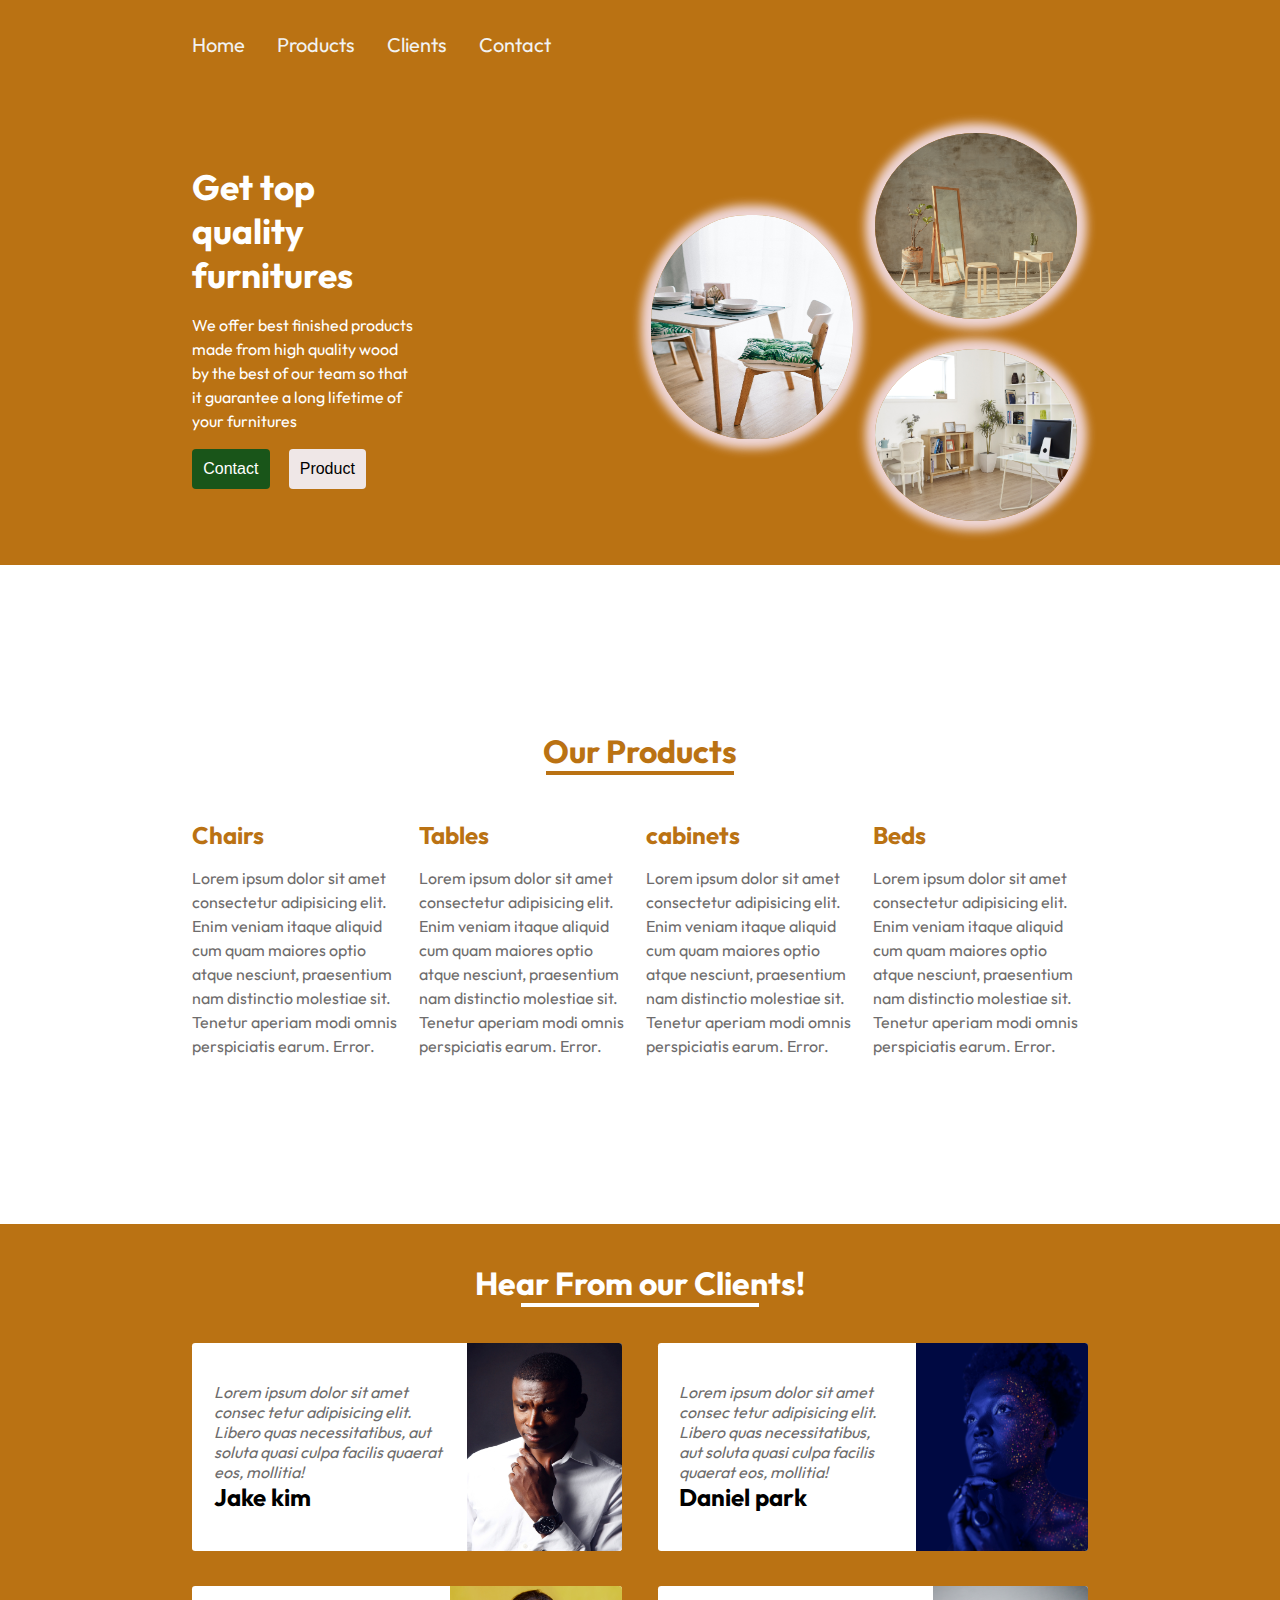
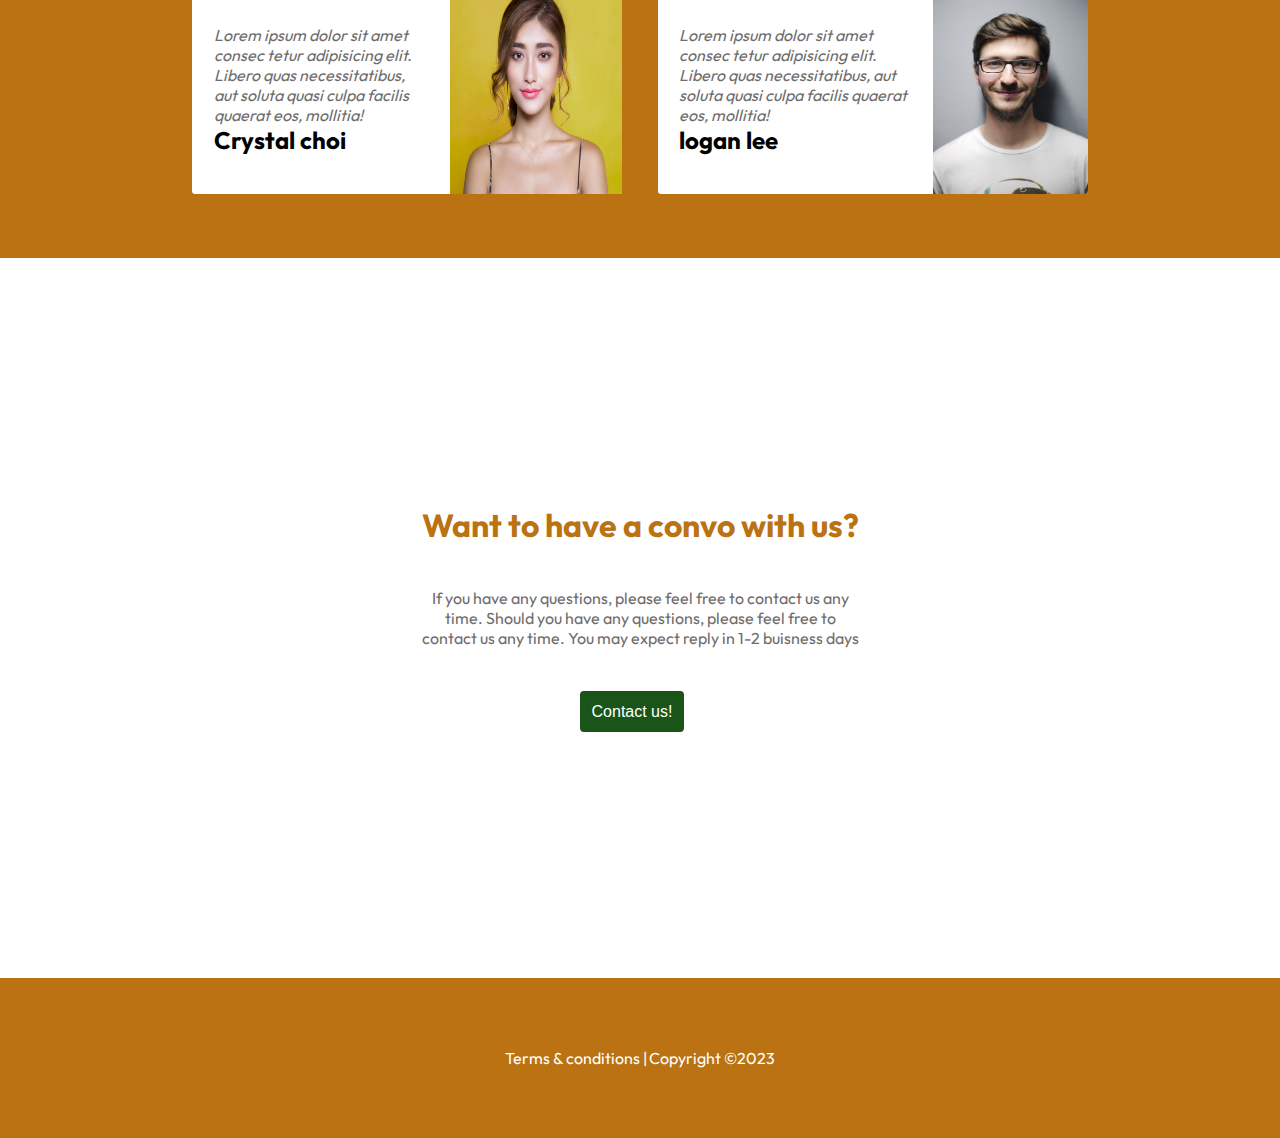
==== HomePage.html @ 2f81bfea "initial commit" ====
<!DOCTYPE html>
<html lang="en">
  <head>
    <meta charset="UTF-8" />
    <meta http-equiv="X-UA-Compatible" content="IE=edge" />
    <meta name="viewport" content="width=device-width, initial-scale=1.0" />
    <link rel="preconnect" href="https://fonts.googleapis.com" />
    <link rel="preconnect" href="https://fonts.gstatic.com" crossorigin />
    <link
      href="https://fonts.googleapis.com/css2?family=Outfit:wght@300&display=swap"
      rel="stylesheet"
    />
    <link
      rel="stylesheet"
      href="https://cdnjs.cloudflare.com/ajax/libs/font-awesome/4.7.0/css/font-awesome.min.css"
    />
    <link rel="stylesheet" href="./css/index..css" />
    <link rel="stylesheet" href="./css/navbar.css" />
    <link rel="stylesheet" href="./css/responsive.css" />
    <title>Home</title>
  </head>
  <body>
    <nav>
      <div class="topnav" id="myTopnav">
        <a href="#home" class="home">Home</a>
        <a href="#products">Products</a>
        <a href="#clients">Clients</a>
        <a href="#contact">Contact</a>
        <a href="javascript:void(0);" class="icon" onclick="myFunction()">
          <i class="fa fa-bars"></i>
        </a>
      </div>
    </nav>
    <main>
      <div class="main_container" id="home">
        <div class="home_item">
          <section>
            <h1 class="intro">Get top quality furnitures</h1>
            <article class="desc">
              We offer best finished products made from high quality wood by the
              best of our team so that it guarantee a long lifetime of your
              furnitures
            </article>
            <div>
              <button class="btn1">Contact</button>
              <button class="btn2">Product</button>
            </div>
          </section>
        </div>
        <div class="images_item">
          <div class="portrait_image">
            <img
              class="img1"
              src="./assets/images/portrait.jpg"
              alt="chair image"
            />
          </div>
          <div class="square_image">
            <img class="img2" src="./assets/images/square1.jpg" alt="deck" />
            <img class="img2" src="./assets/images/square2.jpg" alt="rack" />
          </div>
        </div>
      </div>
    </main>

    <section class="pro_section" id="products">
      <div class="hero">
        <h1>Our Products</h1>
        <hr />
      </div>
      <div class="Products">
        <div class="product">
          <h2>Chairs</h2>
          <p>
            Lorem ipsum dolor sit amet consectetur adipisicing elit. Enim veniam
            itaque aliquid cum quam maiores optio atque nesciunt, praesentium
            nam distinctio molestiae sit. Tenetur aperiam modi omnis
            perspiciatis earum. Error.
          </p>
        </div>
        <div class="product">
          <h2>Tables</h2>
          <p>
            Lorem ipsum dolor sit amet consectetur adipisicing elit. Enim veniam
            itaque aliquid cum quam maiores optio atque nesciunt, praesentium
            nam distinctio molestiae sit. Tenetur aperiam modi omnis
            perspiciatis earum. Error.
          </p>
        </div>
        <div class="product">
          <h2>cabinets</h2>
          <p>
            Lorem ipsum dolor sit amet consectetur adipisicing elit. Enim veniam
            itaque aliquid cum quam maiores optio atque nesciunt, praesentium
            nam distinctio molestiae sit. Tenetur aperiam modi omnis
            perspiciatis earum. Error.
          </p>
        </div>
        <div class="product test">
          <h2>Beds</h2>
          <p>
            Lorem ipsum dolor sit amet consectetur adipisicing elit. Enim veniam
            itaque aliquid cum quam maiores optio atque nesciunt, praesentium
            nam distinctio molestiae sit. Tenetur aperiam modi omnis
            perspiciatis earum. Error.
          </p>
        </div>
      </div>
    </section>

    <section class="testimonials_container" id="clients">
      <div class="testi_head"><h1>Hear From our Clients!</h1></div>
      <hr />
      <div class="testimonials">
        <figure class="card">
          <div class="text">
            <blockquote>
              Lorem ipsum dolor sit amet consec tetur adipisicing elit. Libero
              quas necessitatibus, aut soluta quasi culpa facilis quaerat eos,
              mollitia!
            </blockquote>
            <h2>Jake kim</h2>
          </div>
          <img src="./assets/profiles/pic1.jpg" alt="sq-sample1" />
        </figure>
        <figure class="card">
          <div class="text">
            <blockquote>
              Lorem ipsum dolor sit amet consec tetur adipisicing elit. Libero
              quas necessitatibus, aut soluta quasi culpa facilis quaerat eos,
              mollitia!
            </blockquote>
            <h2>Daniel park</h2>
          </div>
          <img src="./assets/profiles/pic2.jpg" alt="sq-sample1" />
        </figure>
        <figure class="card">
          <div class="text">
            <blockquote>
              Lorem ipsum dolor sit amet consec tetur adipisicing elit. Libero
              quas necessitatibus, aut soluta quasi culpa facilis quaerat eos,
              mollitia!
            </blockquote>
            <h2>Crystal choi</h2>
          </div>
          <img src="./assets/profiles/pic4.jpg" alt="sq-sample1" />
        </figure>
        <figure class="card">
          <div class="text">
            <blockquote>
              Lorem ipsum dolor sit amet consec tetur adipisicing elit. Libero
              quas necessitatibus, aut soluta quasi culpa facilis quaerat eos,
              mollitia!
            </blockquote>
            <h2>logan lee</h2>
          </div>
          <img src="./assets/profiles/pic3.jpg" alt="sq-sample1" />
        </figure>
      </div>
    </section>

    <section class="contact_section" id="contact">
      <div class="content">
        <div class="content_head"><h1>Want to have a convo with us?</h1></div>
        <div class="content_desc">
          <p>
            If you have any questions, please feel free to contact us any time.
            Should you have any questions, please feel free to contact us any
            time. You may expect reply in 1-2 buisness days
          </p>
        </div>
        <div><button class="btn1">Contact us!</button></div>
      </div>
    </section>

    <footer>
      <a href="#">Terms & conditions</a>
      <p>|</p>
      <a href="#">Copyright ©2023</a>
    </footer>
  </body>
  <script src="./scripts/script.js"></script>
</html>
---- css/index..css ----
* {
  margin: 0px;
}

html {
  scroll-behavior: smooth;
}

body {
  font-family: "Outfit", sans-serif;
}

main {
  background-color: rgb(186, 114, 19);
}

.main_container {
  height: 100%;
  display: flex;
  flex-wrap: wrap;
  width: 70%;
  margin: auto;
  color: white;
  padding: 4%;
}

.home_item {
  display: flex;
  align-items: center;
  width: 50%;
}

.images_item {
  display: flex;
  width: 50%;
}

.home_item > section {
  width: 50%;
  box-sizing: border-box;
  display: flex;
  justify-content: space-evenly;
  flex-direction: column;
  gap: 1rem;
}

.intro {
  font-size: 2.2rem;
  font-weight: bolder;
}

.desc {
  line-height: 150%;
}

.btn1 {
  padding: 0.7rem;
  border-radius: 4px;
  background-color: rgb(25, 85, 25);
  border: none;
  color: white;
  font-size: medium;
  margin-right: 1rem;
}

.btn2 {
  padding: 0.7rem;
  border-radius: 4px;
  background-color: rgb(239, 231, 231);
  border: none;
  font-size: medium;
}

.portrait_image {
  width: 50%;
  display: flex;
  align-items: center;
  justify-content: center;
}

.square_image {
  width: 50%;
  display: flex;
  flex-direction: column;
  align-items: center;
  justify-content: center;
  gap: 8%;
}

.img1 {
  width: 90%;
  height: 60%;
  border-radius: 48%;
  box-shadow: 0 0 10px 10px rgb(239, 214, 214);
}
.img2,
.img3 {
  width: 90%;
  height: 50%;
  border-radius: 100%;
  box-shadow: 0 0 10px 10px rgb(239, 214, 214);
}

.img1 > img {
  display: block;
}

/* Products */

.pro_section {
  width: 70%;
  margin: auto;
  height: auto;
  padding: 13%;
}

.hero > hr {
  width: 20%;
  border: solid rgb(186, 114, 19) 0.25rem;
  border-bottom: none;
  margin: auto;
}

.hero {
  text-align: center;
  margin-bottom: 5%;
}
.Products {
  display: flex;
  justify-content: space-between;
  flex-wrap: wrap;
}

.product {
  width: 24%;
}

.product > p {
  color: rgb(110, 108, 108);
  margin-top: 1rem;
  line-height: 1.5rem;
}

.product > h2,
.hero > h1 {
  color: rgb(186, 114, 19);
}
/* Profile card */

.testimonials_container {
  background-color: rgb(186, 114, 19);
  height: auto;
}

.testimonials_container > hr {
  width: 18%;
  margin: auto;
  border: solid 0.25rem white;
  border-bottom: none;
}

.testimonials {
  width: 70%;
  padding: 0 0% 5% 0;
  margin: auto;
  display: flex;
  flex-wrap: wrap;
  row-gap: 4%;
  justify-content: space-between;
}

.testi_head {
  text-align: center;
  color: white;
  padding-top: 3%;
}

.card {
  width: 48%;
  height: 13rem;
  background-color: white;
  border-radius: 0.2rem;
  box-sizing: border-box;
  margin-top: 4%;
  display: flex;
}

.card > img {
  /* float: right; */
  height: inherit;
  width: 40%;
  border-radius: 0 0.2rem 0.2rem 0;
}

.text {
  padding: 5%;
  width: 60%;
  display: flex;
  flex-direction: column;
  justify-content: center;
}

.text > blockquote {
  color: rgb(110, 108, 108);
  font-style: italic;
}

/* Contact section */
.contact_section {
  width: 70%;
  margin: auto;
  color: rgb(186, 114, 19);
  height: 80vh;
}

.content {
  display: flex;
  flex-direction: column;
  gap: 6%;
  justify-content: center;
  align-items: center;
  height: 100%;
}

.content_desc {
  width: 50%;
  text-align: center;
  color: rgb(110, 108, 108);
}

.content_head {
  text-align: center;
}

footer {
  background-color: rgb(186, 114, 19);
  height: 10rem;
  display: flex;
  justify-content: center;
  flex-wrap: wrap;
  align-items: center;
  color: white;
  gap: 0.2%;
}

footer > a {
  color: white;
  text-decoration: none;
}
---- css/navbar.css ----
nav {
  background-color: rgb(186, 114, 19);
}

.topnav {
  overflow: hidden;
  margin: auto;
  width: 70%;
}


.topnav a {
  float: left;
  display: block;
  color: #f2f2f2;
  text-align: center;
  padding: 2rem 16px;
  text-decoration: none;
  font-size: 20px;
}

.home {
  padding-left: 0px !important;
}
.topnav .icon {
  display: none;
}

@media screen and (max-width: 600px) {
  .topnav a:not(:first-child) {
    display: none;
  }
  .topnav a.icon {
    float: right;
    display: block;
  }
  .home {
    padding-left: 16px !important;
  }
}

@media screen and (max-width: 600px) {
  .topnav.responsive {
    position: relative;
  }
  .topnav.responsive a.icon {
    position: absolute;
    right: 0;
    top: 0;
  }
  .topnav.responsive a {
    float: none;
    display: block;
    text-align: left;
  }
}
---- css/responsive.css ----
@media (max-width: 620px) {
  .pro_section {
    padding: 5%;
  }
  .product > p {
    line-height: 1rem;
    font-size: small;
  }
  .main_container,
  .pro_section,
  .testimonials,
  .contact_section,
  .topnav {
    width: 90%;
  }
  .text {
    font-size: smaller;
  }
  .intro {
    font-size: 1.5rem;
  }
  .desc {
    line-height: normal;
  }
}

@media (max-width: 900px) {
  .home_item > section {
    width: 90%;
  }
}

@media (max-width: 420px) {
  .product {
    width: 49%;
    margin-bottom: 6%;
  }
  .product > p {
    font-size: smaller;
  }
  .card {
    width: 100%;
  }
  .home_item,
  .images_item {
    width: 100%;
  }

  .home_item > section {
    width: 100%;
    text-align: center;
    margin-bottom: 10%;
  }
}

@media (max-width: 200px) {
  .contact_section {
    height: 100%;
  }
}
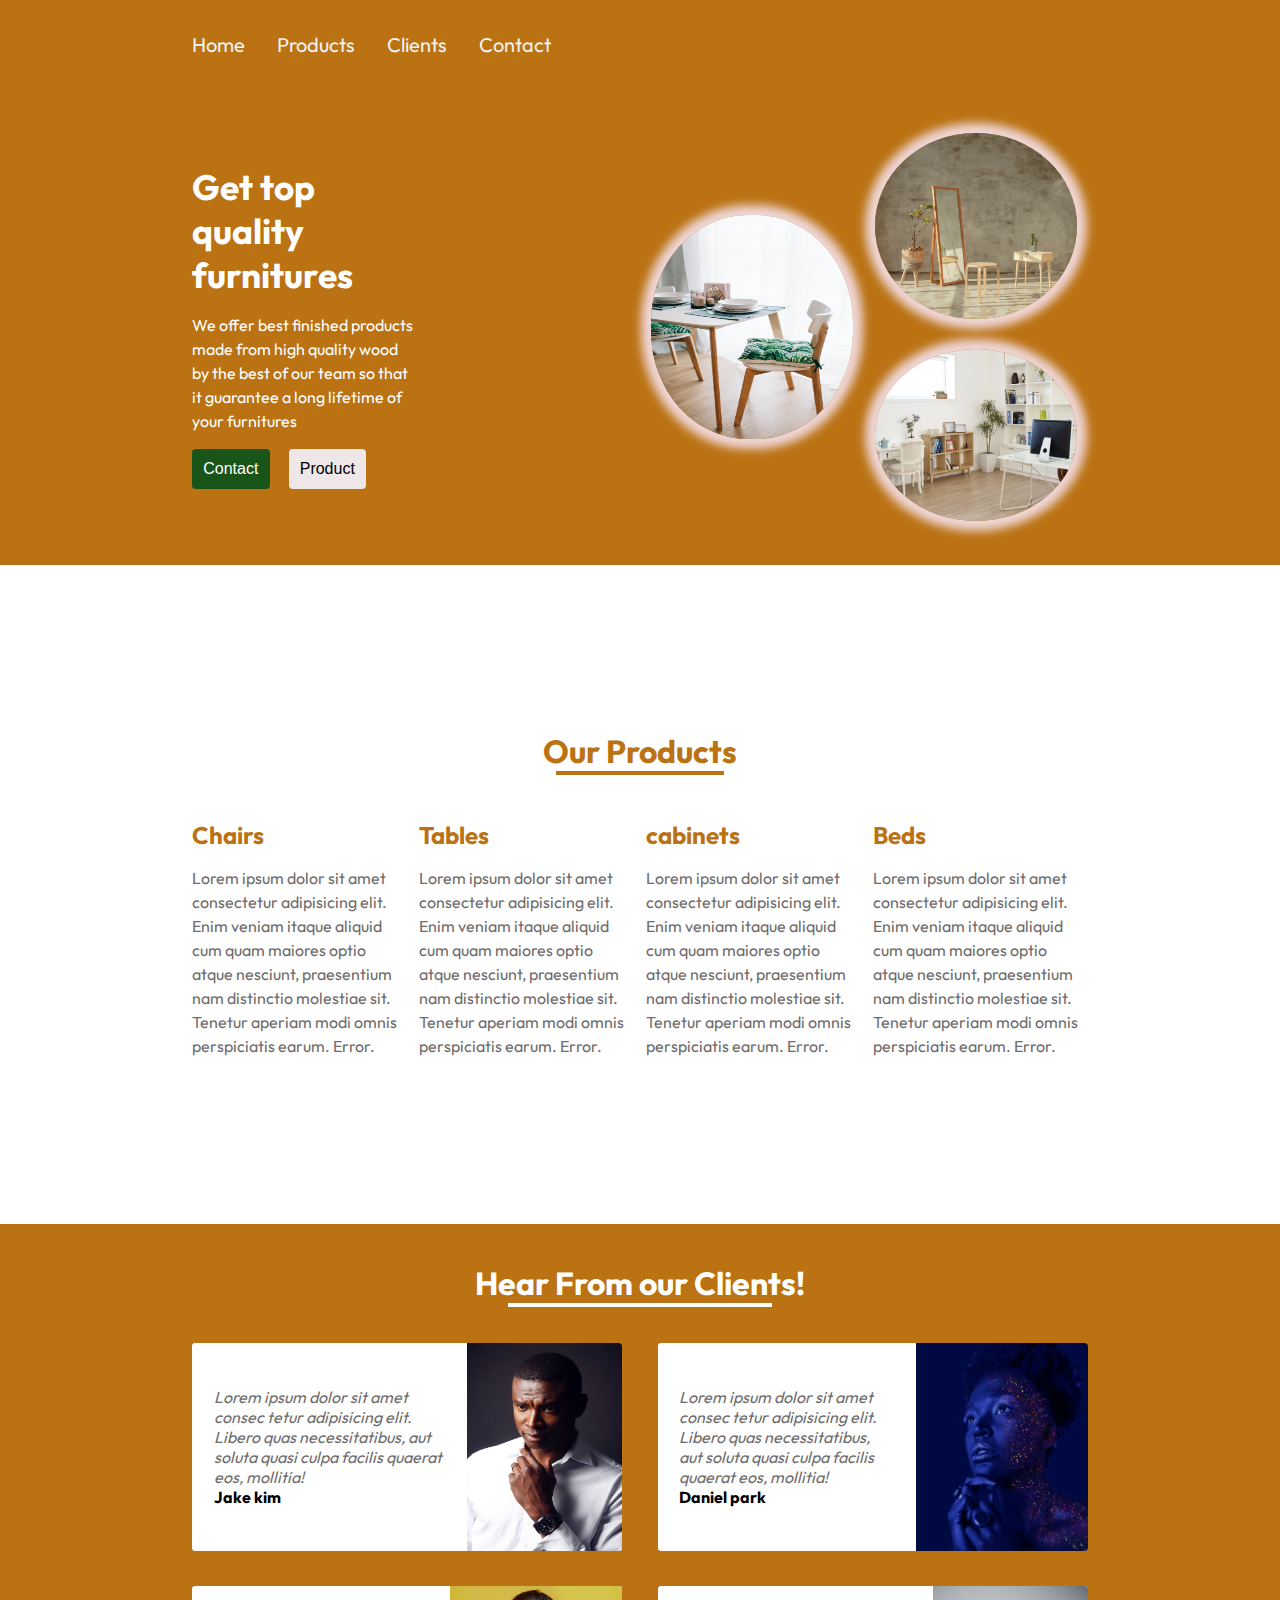
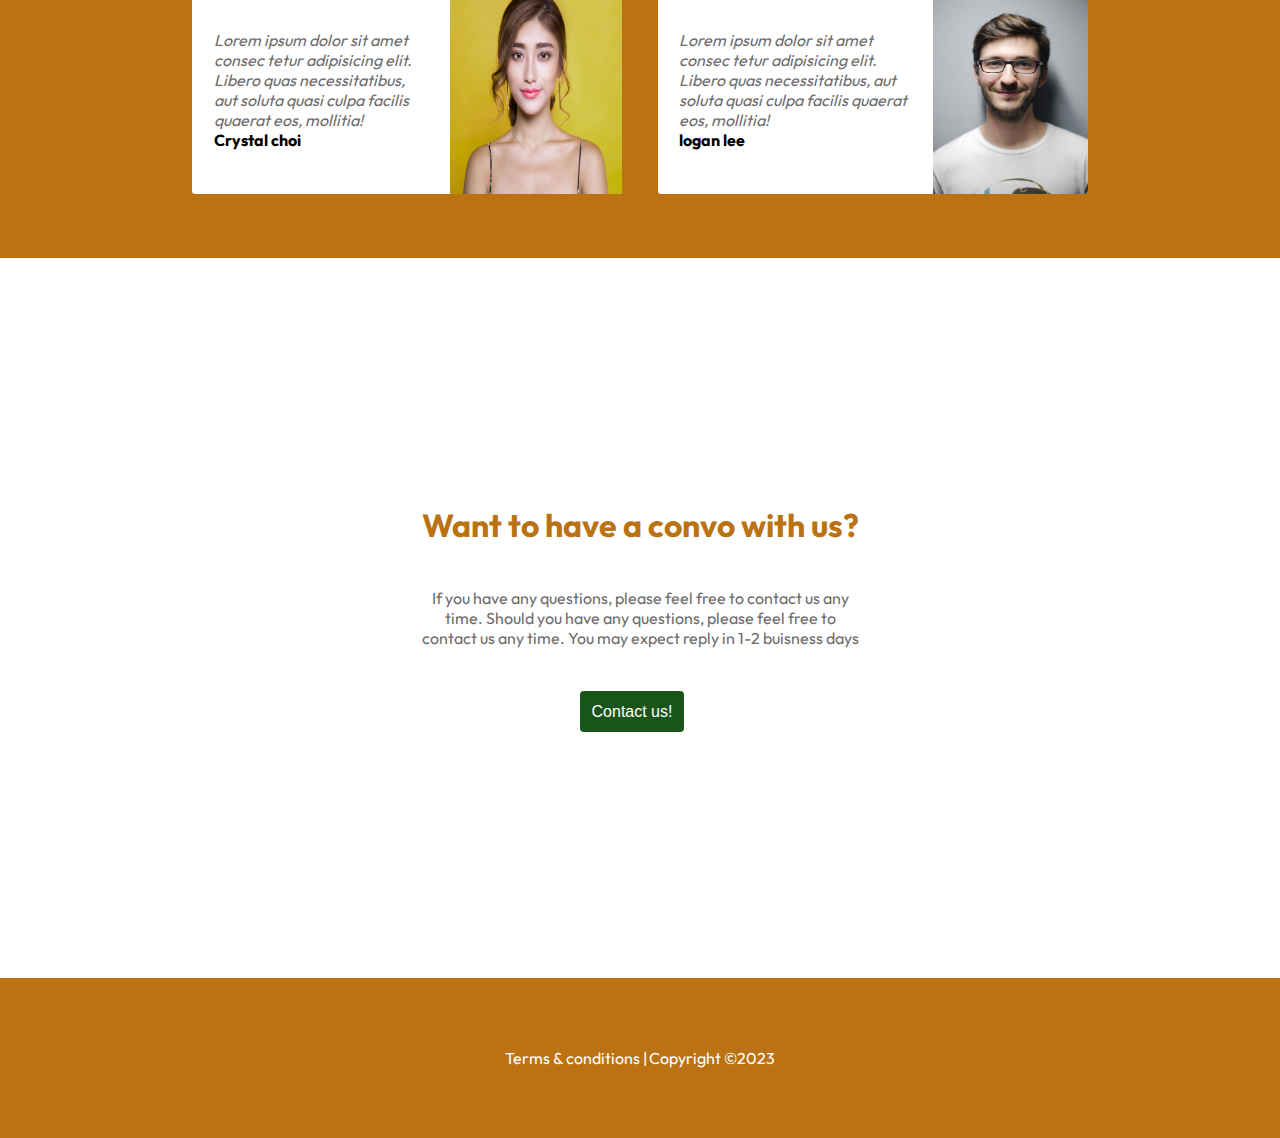
==== commit f773e580: "Responsive fixes" ====
--- a/HomePage.html
+++ b/HomePage.html
@@ -4,6 +4,11 @@
     <meta charset="UTF-8" />
     <meta http-equiv="X-UA-Compatible" content="IE=edge" />
     <meta name="viewport" content="width=device-width, initial-scale=1.0" />
+    <meta
+      name="description"
+      content="Furniture Online: Buy Wooden Furniture Online For Home & Office. Affordable Range of Funitures Online for Living, Bedroom & Etc With Upto 5 Yrs Warranty.
+    "
+    />
     <link rel="preconnect" href="https://fonts.googleapis.com" />
     <link rel="preconnect" href="https://fonts.gstatic.com" crossorigin />
     <link
@@ -17,7 +22,7 @@
     <link rel="stylesheet" href="./css/index..css" />
     <link rel="stylesheet" href="./css/navbar.css" />
     <link rel="stylesheet" href="./css/responsive.css" />
-    <title>Home</title>
+    <title>Top furniture website</title>
   </head>
   <body>
     <nav>
@@ -42,8 +47,12 @@
               furnitures
             </article>
             <div>
-              <button class="btn1">Contact</button>
-              <button class="btn2">Product</button>
+              <button onclick="location.href = 'ContactUs.html';" class="btn1">
+                Contact
+              </button>
+              <button onclick="location.href = '#products';" class="btn2">
+                Product
+              </button>
             </div>
           </section>
         </div>
@@ -119,7 +128,7 @@
               quas necessitatibus, aut soluta quasi culpa facilis quaerat eos,
               mollitia!
             </blockquote>
-            <h2>Jake kim</h2>
+            <h4>Jake kim</h4>
           </div>
           <img src="./assets/profiles/pic1.jpg" alt="sq-sample1" />
         </figure>
@@ -130,7 +139,7 @@
               quas necessitatibus, aut soluta quasi culpa facilis quaerat eos,
               mollitia!
             </blockquote>
-            <h2>Daniel park</h2>
+            <h4>Daniel park</h4>
           </div>
           <img src="./assets/profiles/pic2.jpg" alt="sq-sample1" />
         </figure>
@@ -141,7 +150,7 @@
               quas necessitatibus, aut soluta quasi culpa facilis quaerat eos,
               mollitia!
             </blockquote>
-            <h2>Crystal choi</h2>
+            <h4>Crystal choi</h4>
           </div>
           <img src="./assets/profiles/pic4.jpg" alt="sq-sample1" />
         </figure>
@@ -152,7 +161,7 @@
               quas necessitatibus, aut soluta quasi culpa facilis quaerat eos,
               mollitia!
             </blockquote>
-            <h2>logan lee</h2>
+            <h4>logan lee</h4>
           </div>
           <img src="./assets/profiles/pic3.jpg" alt="sq-sample1" />
         </figure>
@@ -169,7 +178,11 @@
             time. You may expect reply in 1-2 buisness days
           </p>
         </div>
-        <div><button class="btn1">Contact us!</button></div>
+        <div>
+          <button onclick="location.href = 'ContactUs.html';" class="btn1">
+            Contact us!
+          </button>
+        </div>
       </div>
     </section>
 
--- a/css/index..css
+++ b/css/index..css
@@ -71,6 +71,13 @@
   font-size: medium;
 }
 
+.btn1:hover,
+.btn2:hover {
+  cursor: pointer;
+  background-color: green;
+  color: white;
+}
+
 .portrait_image {
   width: 50%;
   display: flex;
@@ -115,7 +122,7 @@
 }
 
 .hero > hr {
-  width: 20%;
+  width: 10rem;
   border: solid rgb(186, 114, 19) 0.25rem;
   border-bottom: none;
   margin: auto;
@@ -153,7 +160,7 @@
 }
 
 .testimonials_container > hr {
-  width: 18%;
+  width: 16rem;
   margin: auto;
   border: solid 0.25rem white;
   border-bottom: none;
--- a/css/responsive.css
+++ b/css/responsive.css
@@ -21,6 +21,12 @@
   }
   .desc {
     line-height: normal;
+  }
+}
+
+@media (max-width: 777px) {
+  .text {
+    font-size: small;
   }
 }
 
@@ -57,4 +63,13 @@
   .contact_section {
     height: 100%;
   }
+  .btn1 {
+    margin-right: 0px;
+  }
 }
+
+@media (max-width: 300px) {
+  hr {
+    display: none;
+  }
+}
